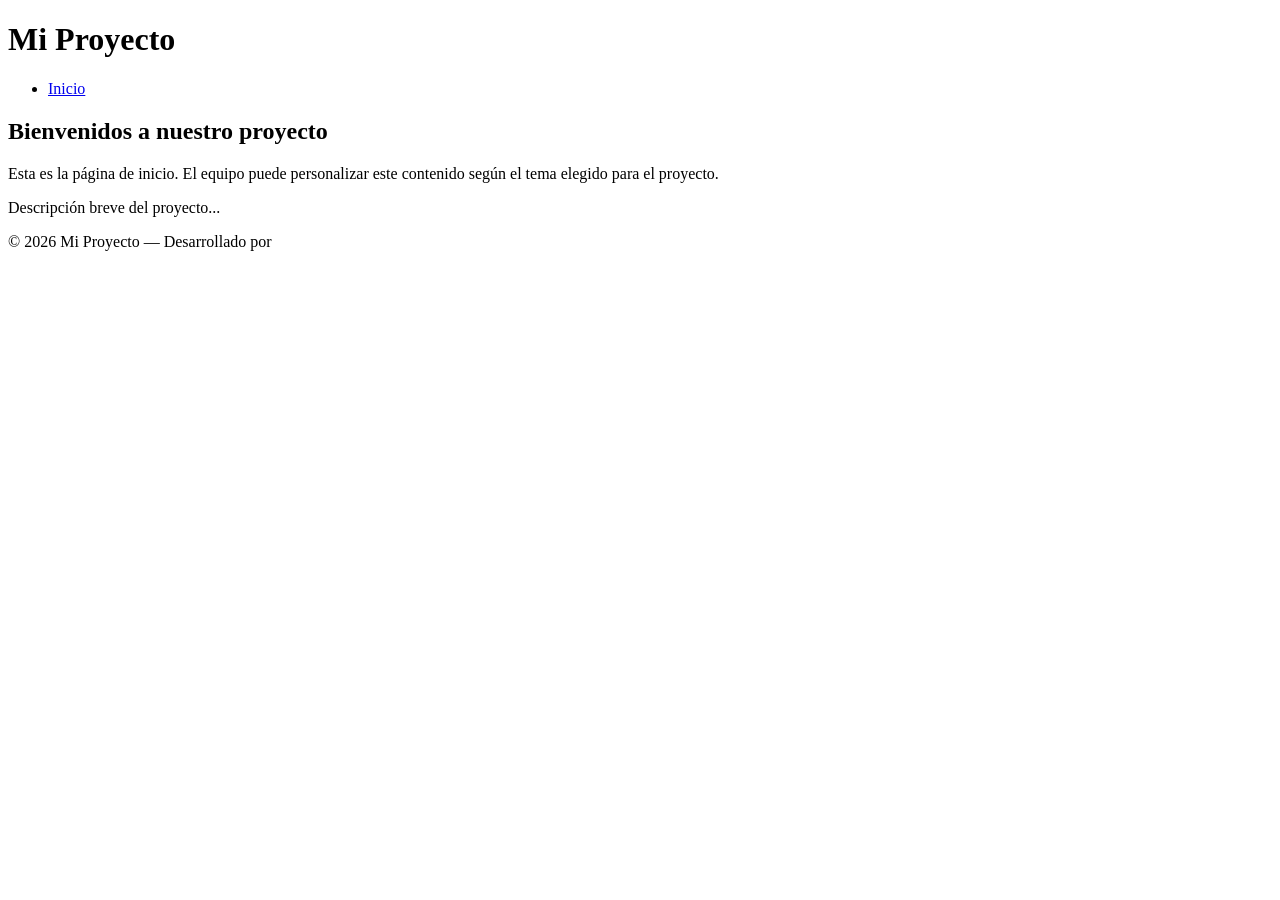
==== index.html @ b7ed2abd "Initial commit" ====
<!DOCTYPE html>
<html lang="es">
<head>
  <meta charset="UTF-8">
  <meta name="viewport" content="width=device-width, initial-scale=1.0">
  <meta name="version" content="1.0.0">
  <title>Mi Proyecto Web</title>
  <!-- Hoja de estilos compartida por todas las páginas del proyecto -->
  <link rel="stylesheet" href="estilos.css">
</head>
<body>

  <!-- ============================================================
       CABECERA Y MENÚ DE NAVEGACIÓN
       - El menú debe enlazar a todas las páginas del proyecto
       - Cada miembro del equipo añadirá su página aquí
       ============================================================ -->
  <header>
    <div class="header-contenido">
      <h1 class="logo">Mi Proyecto</h1>
      <nav>
        <ul>
          <li><a href="index.html">Inicio</a></li>
          <!-- AÑADIR AQUÍ los enlaces a las páginas del equipo -->
          <!-- Ejemplo: <li><a href="about.html">Sobre nosotros</a></li> -->
          <!-- Ejemplo: <li><a href="contacto.html">Contacto</a></li>  -->
        </ul>
      </nav>
    </div>
  </header>

  <!-- ============================================================
       CONTENIDO PRINCIPAL
       - Esta sección es el cuerpo de la página de inicio
       - El equipo puede personalizar el contenido según el tema
       ============================================================ -->
  <main>

    <!-- Sección de bienvenida -->
    <section class="bienvenida">
      <h2>Bienvenidos a nuestro proyecto</h2>
      <p>
        Esta es la página de inicio. El equipo puede personalizar este contenido
        según el tema elegido para el proyecto.
      </p>
      <p>
        <!-- MODIFICAR: Escribid aquí una breve descripción de vuestro proyecto -->
        Descripción breve del proyecto...
      </p>
    </section>

    <!-- Sección de tarjetas / destacados -->
    <section class="tarjetas">
      
    </section>

  </main>

  <!-- ============================================================
       PIE DE PÁGINA
       - Información de contacto, créditos y enlaces secundarios
       ============================================================ -->
  <footer>
    <div class="footer-contenido">
      <p>&copy; 2026 Mi Proyecto &mdash; Desarrollado por</p>
      <!-- AÑADIR: nombres del equipo, enlaces a redes sociales, etc. -->
    </div>
  </footer>

</body>
</html>
---- estilos.css ----
/* ================================================================
   estilos.css — Hoja de estilos compartida del proyecto
   ================================================================
   INSTRUCCIONES:
   - Este fichero es COMÚN a todas las páginas del proyecto.
   - Todos los miembros del equipo añadirán sus estilos aquí.
   - Marcad cada sección con comentarios para tener un código organizado. 
   Por ejemplo como sigue a continuación, pero se puede modificar para adaptarse
   a vuestras necesidades
   ================================================================ */
/* ----------------------------------------------------------------
   1. ESTILOS GENERALES
   ---------------------------------------------------------------- */

/* TODO: Añadir estilos generales (fuente, colores base, márgenes...) */


/* ----------------------------------------------------------------
   2. CABECERA Y NAVEGACIÓN 
   ---------------------------------------------------------------- */

/* ----------------------------------------------------------------
   3. PIE DE PÁGINA (footer)
   ---------------------------------------------------------------- */


/* ----------------------------------------------------------------
   6. ESTILOS ESPECÍFICOS DE CADA PÁGINA
      (añadir una subsección por cada página del equipo)
   ---------------------------------------------------------------- */

/* --- Página: index.html --- */


/* --- Página: xxxxxx.html --- */


/* --- Página:  xxxxxx.html --- */
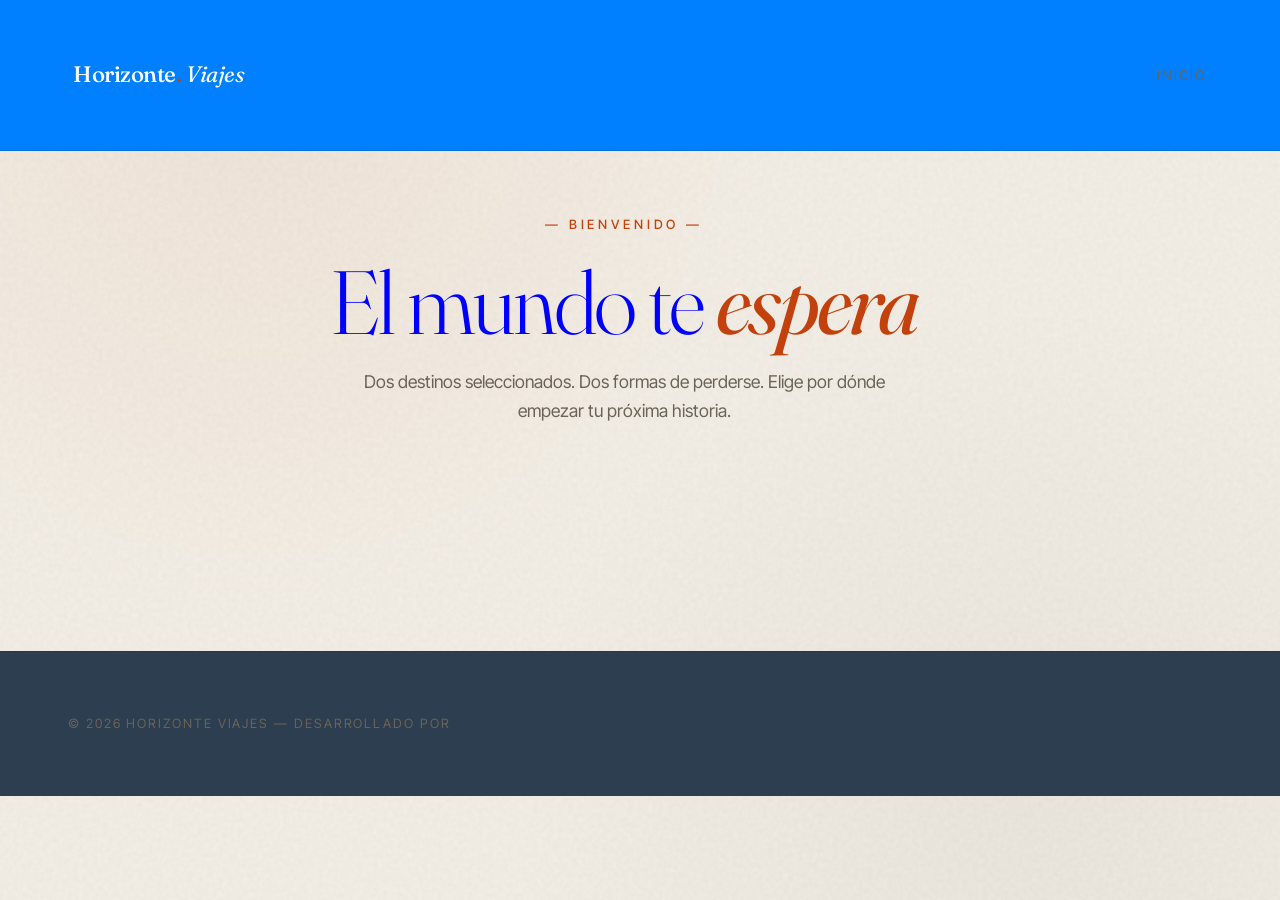
==== commit 63a7d7e5: "se añade el index" ====
--- a/index.html
+++ b/index.html
@@ -4,7 +4,11 @@
   <meta charset="UTF-8">
   <meta name="viewport" content="width=device-width, initial-scale=1.0">
   <meta name="version" content="1.0.0">
-  <title>Mi Proyecto Web</title>
+  <title>Horizonte Viajes</title>
+  <!-- Tipografías de Google Fonts -->
+  <link rel="preconnect" href="https://fonts.googleapis.com">
+  <link rel="preconnect" href="https://fonts.gstatic.com" crossorigin>
+  <link href="https://fonts.googleapis.com/css2?family=Fraunces:ital,opsz,wght@0,9..144,300;0,9..144,500;0,9..144,700;1,9..144,400&family=Inter+Tight:wght@300;400;500;600&display=swap" rel="stylesheet">
   <!-- Hoja de estilos compartida por todas las páginas del proyecto -->
   <link rel="stylesheet" href="estilos.css">
 </head>
@@ -17,7 +21,7 @@
        ============================================================ -->
   <header>
     <div class="header-contenido">
-      <h1 class="logo">Mi Proyecto</h1>
+      <h1 class="logo">Horizonte<span>.</span> <em>Viajes</em></h1>
       <nav>
         <ul>
           <li><a href="index.html">Inicio</a></li>
@@ -38,20 +42,51 @@
 
     <!-- Sección de bienvenida -->
     <section class="bienvenida">
-      <h2>Bienvenidos a nuestro proyecto</h2>
-      <p>
-        Esta es la página de inicio. El equipo puede personalizar este contenido
-        según el tema elegido para el proyecto.
-      </p>
-      <p>
-        <!-- MODIFICAR: Escribid aquí una breve descripción de vuestro proyecto -->
-        Descripción breve del proyecto...
+      <div class="eyebrow">— Bienvenido —</div>
+      <h2>El mundo te <em>espera</em></h2>
+      <p class="subtitulo">
+        Dos destinos seleccionados. Dos formas de perderse.
+        Elige por dónde empezar tu próxima historia.
       </p>
     </section>
 
     <!-- Sección de tarjetas / destacados -->
     <section class="tarjetas">
-      
+
+      <!-- Tarjeta 1: Tokio -->
+      <article class="destino">
+        <img src="https://tse1.mm.bing.net/th/id/OIP.YzsGBfr_up7e6jfvPJNQsAHaE6?rs=1&pid=ImgDetMain&o=7&rm=3" alt="Tokio, Japón">
+        <div class="destino-info">
+          <div class="destino-texto">
+            <span class="numero">— 01</span>
+            <h3>Tokio</h3>
+            <div class="ubicacion">Japón · Asia</div>
+          </div>
+          <div class="flecha">
+            <svg viewBox="0 0 24 24" fill="none" stroke-width="1.5">
+              <path d="M5 12h14M13 6l6 6-6 6" stroke-linecap="round" stroke-linejoin="round"/>
+            </svg>
+          </div>
+        </div>
+      </article>
+
+      <!-- Tarjeta 2: Hawái -->
+      <article class="destino">
+        <img src="https://th.bing.com/th/id/OIP.bGddlQQOZR3_ThwoNHIxfgHaEK?w=304&h=180&c=7&r=0&o=7&pid=1.7&rm=3" alt="Hawái, Estados Unidos">
+        <div class="destino-info">
+          <div class="destino-texto">
+            <span class="numero">— 02</span>
+            <h3>Hawái</h3>
+            <div class="ubicacion">Pacífico · EE.UU.</div>
+          </div>
+          <div class="flecha">
+            <svg viewBox="0 0 24 24" fill="none" stroke-width="1.5">
+              <path d="M5 12h14M13 6l6 6-6 6" stroke-linecap="round" stroke-linejoin="round"/>
+            </svg>
+          </div>
+        </div>
+      </article>
+
     </section>
 
   </main>
@@ -62,7 +97,7 @@
        ============================================================ -->
   <footer>
     <div class="footer-contenido">
-      <p>&copy; 2026 Mi Proyecto &mdash; Desarrollado por</p>
+      <p>&copy; 2026 Horizonte Viajes &mdash; Desarrollado por</p>
       <!-- AÑADIR: nombres del equipo, enlaces a redes sociales, etc. -->
     </div>
   </footer>
--- a/estilos.css
+++ b/estilos.css
@@ -32,7 +32,558 @@
 /* --- Página: index.html --- */
 
 
-/* --- Página: xxxxxx.html --- */
-
-
-/* --- Página:  xxxxxx.html --- */
+/* --- Página: servicios.html --- */
+
+
+.servicios main {
+    flex: 1;
+    padding: 30px;
+    max-width: 1000px;
+    margin: auto;
+}
+
+.servicios section {
+    background-color: white;
+    margin-bottom: 20px;
+    padding: 20px;
+    border-radius: 8px;
+    box-shadow: 0 2px 6px rgba(0,0,0,0.1);
+}
+
+.servicios section h2,
+.servicios section h3 {
+    color: #0d3b66;
+    margin-bottom: 10px;
+}
+
+.servicios section:hover {
+    transform: translateY(-3px);
+    transition: 0.2s;
+}
+
+.servicios footer {
+    background-color: #0d3b66;
+    color: white;
+    text-align: center;
+    padding: 15px;
+    margin-top: auto;
+}
+
+@media (max-width: 768px) {
+    .servicios main {
+        padding: 15px;
+    }
+
+    .servicios nav a {
+        display: block;
+        margin: 5px 0;
+    }
+}
+
+/* --- Página:  about.html --- */
+
+/* RESET */
+*{
+    margin: 0;
+    padding: 0;
+    box-sizing: border-box;
+}
+
+/* BODY */
+body{
+    font-family: Arial, sans-serif;
+    background-color: #f4f4f4;
+    color: #333;
+    line-height: 1.6;
+}
+
+/* HEADER */
+header{
+    background-color: #0080ff;
+    color: white;
+    text-align: center;
+    padding: 25px;
+}
+
+header h1{
+    font-size: 36px;
+}
+
+/* CONTENIDO */
+main{
+    display: flex;
+    justify-content: center;
+    padding: 40px 20px;
+}
+
+.about{
+    background-color: white;
+    max-width: 900px;
+    padding: 35px;
+    border-radius: 10px;
+    box-shadow: 0 0 10px rgba(0,0,0,0.1);
+}
+
+/* TITULOS */
+.about h2{
+    color: #0080ff;
+    margin-bottom: 20px;
+    font-size: 30px;
+}
+
+.about h3{
+    margin-top: 30px;
+    margin-bottom: 15px;
+    color: #444;
+}
+
+/* PARRAFOS */
+.about p{
+    margin-bottom: 15px;
+    font-size: 18px;
+}
+
+/* LISTA */
+.about ul{
+    list-style: none;
+    margin-top: 10px;
+}
+
+.about li{
+    background-color: #f0f7ff;
+    margin-bottom: 10px;
+    padding: 12px;
+    border-left: 5px solid #0080ff;
+    border-radius: 5px;
+    font-size: 17px;
+}
+
+/* FOOTER */
+footer{
+    background-color: #222;
+    color: white;
+    text-align: center;
+    padding: 15px;
+    margin-top: 30px;
+}
+
+/* formulario */
+
+.formulario-form {
+    max-width: 1000px;
+    margin: -50px auto 50px; /* Sube un poco para solapar el hero */
+    padding: 0 20px;
+}
+
+.form-contenido {
+    display: grid;
+    grid-template-columns: 1fr 2fr;
+    background: white;
+    border-radius: 15px;
+    overflow: hidden;
+    box-shadow: 0 15px 35px rgba(0,0,0,0.1);
+}
+
+/* Info lateral */
+.form-info {
+    background-color: #2c3e50;
+    color: white;
+    padding: 40px;
+}
+
+.form-info h3 {
+    margin-bottom: 25px;
+    border-bottom: 2px solid #3498db;
+    display: inline-block;
+    padding-bottom: 5px;
+}
+
+.form-info p {
+    margin-bottom: 20px;
+    font-size: 0.95rem;
+}
+
+/* Campos de entrada */
+.form-campos {
+    padding: 40px;
+}
+
+.form-campos h3 {
+    margin-bottom: 25px;
+    color: #2c3e50;
+}
+
+.campo {
+    margin-bottom: 20px;
+}
+
+.campo label {
+    display: block;
+    margin-bottom: 8px;
+    font-weight: 600;
+    font-size: 0.9rem;
+}
+
+.campo input, .campo textarea {
+    width: 100%;
+    padding: 12px;
+    border: 1px solid #ddd;
+    border-radius: 8px;
+    font-size: 1rem;
+    transition: border-color 0.3s;
+}
+
+.campo input:focus, .campo textarea:focus {
+    outline: none;
+    border-color: #3498db;
+}
+
+/* Botón */
+.btn-enviar {
+    background-color: #3498db;
+    color: white;
+    border: none;
+    padding: 15px 30px;
+    border-radius: 8px;
+    font-size: 1rem;
+    font-weight: bold;
+    cursor: pointer;
+    width: 100%;
+    transition: background 0.3s;
+}
+
+.btn-enviar:hover {
+    background-color: #2980b9;
+}
+
+/* --- Footer --- */
+footer {
+    background-color: #2c3e50;
+    color: #bdc3c7;
+    text-align: center;
+    padding: 30px 20px;
+    margin-top: 50px;
+}
+
+/* --- Responsivo (Móviles) --- */
+@media (max-width: 768px) {
+    .form-contenido {
+        grid-template-columns: 1fr;
+    }
+    
+    .header-contenido {
+        flex-direction: column;
+        gap: 15px;
+    }
+
+    nav ul li {
+        margin: 0 10px;
+    }
+
+    .contacto-hero h2 {
+        font-size: 2rem;
+    }
+}
+/* --- Página: contacto.html --- */
+
+h2 {
+  color: blue;
+}
+
+/* ============================================================
+   HORIZONTE VIAJES — estilos.css
+   Hoja de estilos compartida del proyecto
+   ============================================================ */
+ 
+:root {
+  --bg: #f4efe6;
+  --ink: #1a1a1a;
+  --muted: #6b6357;
+  --accent: #c2410c;
+  --line: rgba(26, 26, 26, 0.15);
+}
+ 
+* {
+  margin: 0;
+  padding: 0;
+  box-sizing: border-box;
+}
+ 
+body {
+  font-family: 'Inter Tight', sans-serif;
+  background: var(--bg);
+  color: var(--ink);
+  min-height: 100vh;
+  overflow-x: hidden;
+  background-image:
+    radial-gradient(circle at 20% 10%, rgba(194, 65, 12, 0.06) 0%, transparent 40%),
+    radial-gradient(circle at 80% 90%, rgba(26, 26, 26, 0.04) 0%, transparent 40%);
+}
+ 
+/* Capa de grano sutil sobre toda la página */
+body::before {
+  content: '';
+  position: fixed;
+  inset: 0;
+  pointer-events: none;
+  opacity: 0.4;
+  z-index: 1;
+  background-image: url("data:image/svg+xml,%3Csvg viewBox='0 0 200 200' xmlns='http://www.w3.org/2000/svg'%3E%3Cfilter id='n'%3E%3CfeTurbulence type='fractalNoise' baseFrequency='0.9' numOctaves='3'/%3E%3CfeColorMatrix values='0 0 0 0 0 0 0 0 0 0 0 0 0 0 0 0 0 0 0.08 0'/%3E%3C/filter%3E%3Crect width='100%25' height='100%25' filter='url(%23n)'/%3E%3C/svg%3E");
+}
+ 
+/* ============================================================
+   CABECERA
+   ============================================================ */
+header {
+  position: relative;
+  z-index: 2;
+  border-bottom: 1px solid var(--line);
+}
+ 
+.header-contenido {
+  padding: 2rem 3rem;
+  display: flex;
+  justify-content: space-between;
+  align-items: center;
+  max-width: 1400px;
+  margin: 0 auto;
+  width: 100%;
+}
+ 
+.logo {
+  font-family: 'Fraunces', serif;
+  font-weight: 500;
+  font-size: 1.4rem;
+  letter-spacing: -0.02em;
+}
+ 
+.logo span {
+  color: var(--accent);
+}
+ 
+.logo em {
+  font-style: italic;
+  font-weight: 400;
+}
+ 
+nav ul {
+  display: flex;
+  gap: 2.5rem;
+  list-style: none;
+}
+ 
+nav a {
+  font-size: 0.85rem;
+  text-transform: uppercase;
+  letter-spacing: 0.15em;
+  color: var(--muted);
+  text-decoration: none;
+  transition: color 0.3s;
+}
+ 
+nav a:hover {
+  color: var(--accent);
+}
+ 
+/* ============================================================
+   CONTENIDO PRINCIPAL
+   ============================================================ */
+main {
+  position: relative;
+  z-index: 2;
+  padding: 4rem 3rem 6rem;
+  max-width: 1400px;
+  margin: 0 auto;
+}
+ 
+/* Sección de bienvenida (hero) */
+.bienvenida {
+  text-align: center;
+  margin-bottom: 5rem;
+  animation: fadeUp 1s ease-out;
+}
+ 
+.eyebrow {
+  font-size: 0.8rem;
+  text-transform: uppercase;
+  letter-spacing: 0.3em;
+  color: var(--accent);
+  margin-bottom: 1.5rem;
+  font-weight: 500;
+}
+ 
+.bienvenida h2 {
+  font-family: 'Fraunces', serif;
+  font-weight: 300;
+  font-size: clamp(2.8rem, 7vw, 6rem);
+  line-height: 0.95;
+  letter-spacing: -0.03em;
+  margin-bottom: 1.5rem;
+}
+ 
+.bienvenida h2 em {
+  font-style: italic;
+  font-weight: 400;
+  color: var(--accent);
+}
+ 
+.subtitulo {
+  font-size: 1.1rem;
+  color: var(--muted);
+  max-width: 540px;
+  margin: 0 auto;
+  line-height: 1.6;
+}
+ 
+/* ============================================================
+   TARJETAS / DESTINOS
+   ============================================================ */
+.tarjetas {
+  display: grid;
+  grid-template-columns: 1fr 1fr;
+  gap: 2rem;
+  margin-top: 4rem;
+}
+ 
+.destino {
+  position: relative;
+  aspect-ratio: 4 / 5;
+  overflow: hidden;
+  cursor: pointer;
+  border-radius: 2px;
+  animation: fadeUp 1s ease-out backwards;
+}
+ 
+.destino:nth-child(1) { animation-delay: 0.2s; }
+.destino:nth-child(2) { animation-delay: 0.4s; }
+ 
+.destino img {
+  position: absolute;
+  inset: 0;
+  width: 100%;
+  height: 100%;
+  object-fit: cover;
+  transition: transform 1.2s cubic-bezier(0.2, 0.8, 0.2, 1);
+}
+ 
+.destino:hover img {
+  transform: scale(1.08);
+}
+ 
+.destino::after {
+  content: '';
+  position: absolute;
+  inset: 0;
+  background: linear-gradient(to top, rgba(0, 0, 0, 0.75) 0%, rgba(0, 0, 0, 0.15) 50%, transparent 100%);
+  pointer-events: none;
+}
+ 
+.destino-info {
+  position: absolute;
+  bottom: 0;
+  left: 0;
+  right: 0;
+  padding: 2.5rem;
+  color: white;
+  z-index: 2;
+  display: flex;
+  justify-content: space-between;
+  align-items: flex-end;
+}
+ 
+.destino-texto .numero {
+  font-family: 'Fraunces', serif;
+  font-style: italic;
+  font-size: 0.9rem;
+  opacity: 0.7;
+  margin-bottom: 0.5rem;
+  display: block;
+}
+ 
+.destino-texto h3 {
+  font-family: 'Fraunces', serif;
+  font-weight: 400;
+  font-size: 2.8rem;
+  letter-spacing: -0.02em;
+  line-height: 1;
+  margin-bottom: 0.5rem;
+}
+ 
+.destino-texto .ubicacion {
+  font-size: 0.85rem;
+  text-transform: uppercase;
+  letter-spacing: 0.2em;
+  opacity: 0.85;
+}
+ 
+.flecha {
+  width: 48px;
+  height: 48px;
+  border: 1px solid rgba(255, 255, 255, 0.5);
+  border-radius: 50%;
+  display: flex;
+  align-items: center;
+  justify-content: center;
+  transition: all 0.4s;
+  flex-shrink: 0;
+}
+ 
+.destino:hover .flecha {
+  background: var(--accent);
+  border-color: var(--accent);
+  transform: rotate(-45deg);
+}
+ 
+.flecha svg {
+  width: 18px;
+  height: 18px;
+  stroke: white;
+}
+ 
+/* ============================================================
+   PIE DE PÁGINA
+   ============================================================ */
+footer {
+  position: relative;
+  z-index: 2;
+  border-top: 1px solid var(--line);
+}
+ 
+.footer-contenido {
+  padding: 2rem 3rem;
+  max-width: 1400px;
+  margin: 0 auto;
+  display: flex;
+  justify-content: space-between;
+  font-size: 0.8rem;
+  color: var(--muted);
+  text-transform: uppercase;
+  letter-spacing: 0.15em;
+}
+ 
+/* ============================================================
+   ANIMACIONES
+   ============================================================ */
+@keyframes fadeUp {
+  from { opacity: 0; transform: translateY(30px); }
+  to   { opacity: 1; transform: translateY(0); }
+}
+ 
+/* ============================================================
+   RESPONSIVE — móvil y tablets pequeñas
+   ============================================================ */
+@media (max-width: 768px) {
+  .header-contenido { padding: 1.5rem; }
+  nav { display: none; }
+  main { padding: 2rem 1.5rem 4rem; }
+  .tarjetas { grid-template-columns: 1fr; gap: 1.5rem; }
+  .destino-info { padding: 1.5rem; }
+  .destino-texto h3 { font-size: 2rem; }
+  .footer-contenido {
+    padding: 1.5rem;
+    flex-direction: column;
+    gap: 0.5rem;
+    text-align: center;
+  }
+}
+ 
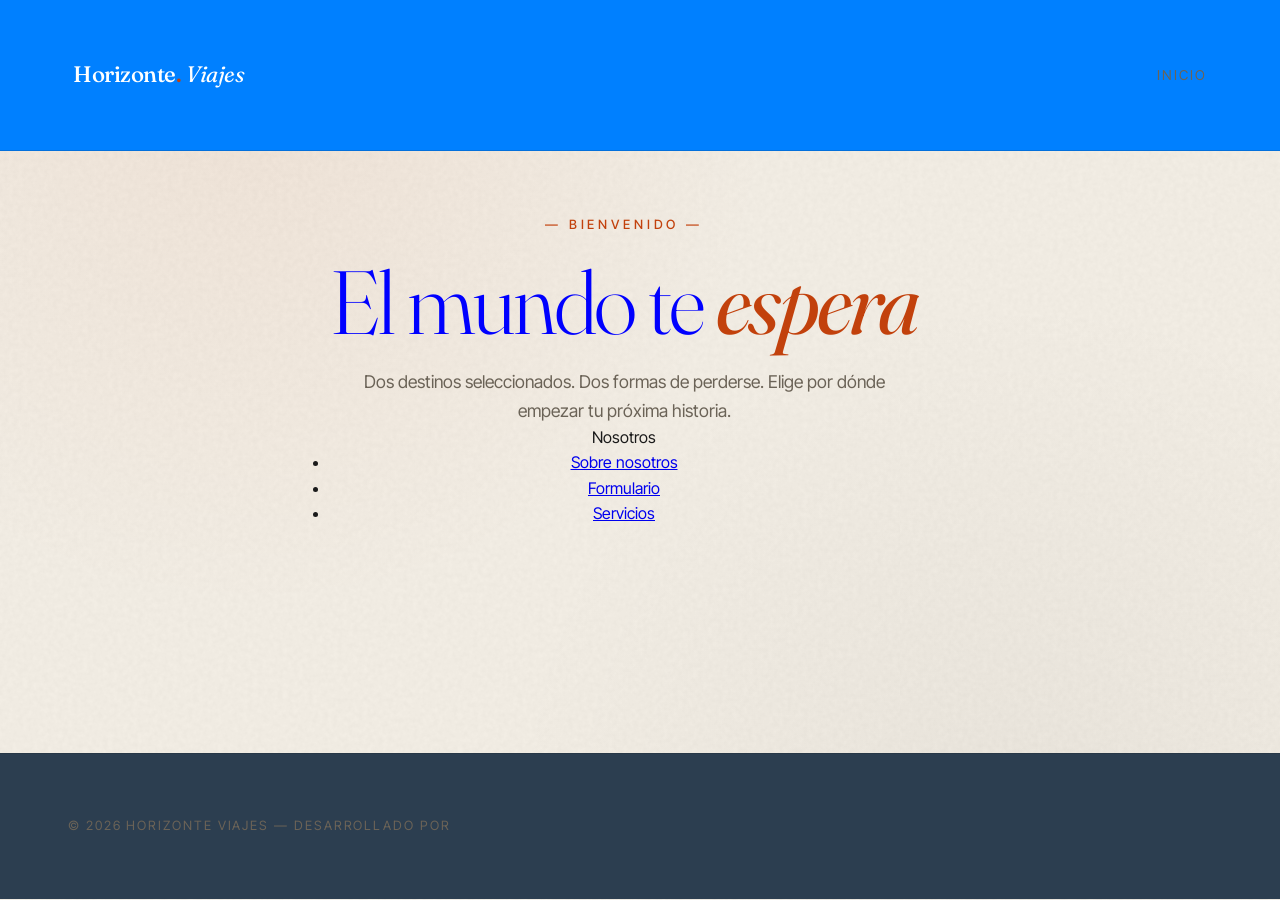
==== commit 2dcba571: "Se añaden los enlaces necesarios a la página Index" ====
--- a/index.html
+++ b/index.html
@@ -48,6 +48,12 @@
         Dos destinos seleccionados. Dos formas de perderse.
         Elige por dónde empezar tu próxima historia.
       </p>
+      <p>Nosotros</p>
+      <ul>
+        <li><a href="about.html">Sobre nosotros</a></li>
+        <li><a href="formulario.html">Formulario</a></li>
+        <li><a href="servicios.html">Servicios</a></li>
+      </ul>
     </section>
 
     <!-- Sección de tarjetas / destacados -->
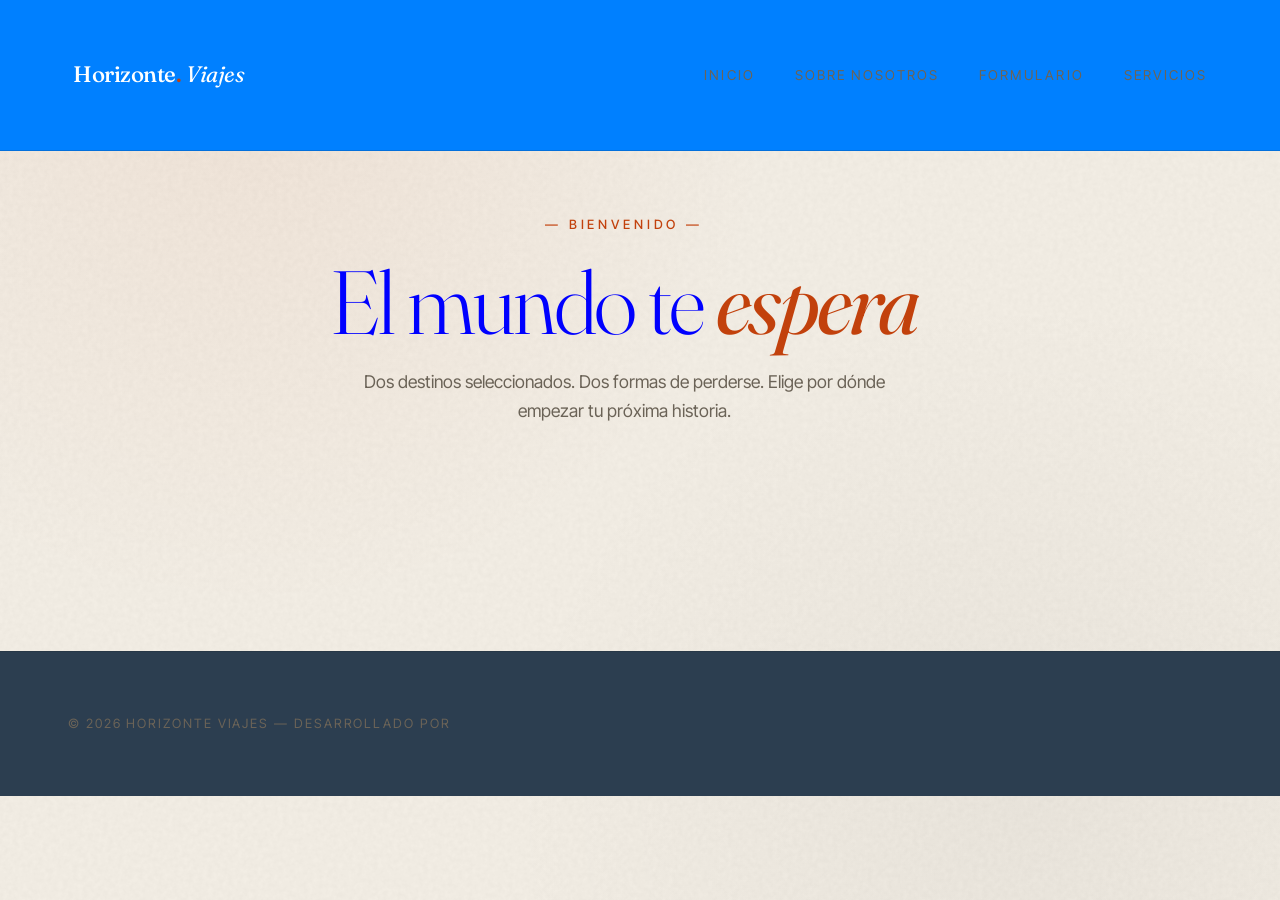
==== commit e0c838ac: "Se modifican los enlaces en Index." ====
--- a/index.html
+++ b/index.html
@@ -25,9 +25,9 @@
       <nav>
         <ul>
           <li><a href="index.html">Inicio</a></li>
-          <!-- AÑADIR AQUÍ los enlaces a las páginas del equipo -->
-          <!-- Ejemplo: <li><a href="about.html">Sobre nosotros</a></li> -->
-          <!-- Ejemplo: <li><a href="contacto.html">Contacto</a></li>  -->
+          <li><a href="about.html">Sobre nosotros</a></li>
+          <li><a href="formulario.html">Formulario</a></li>
+          <li><a href="servicios.html">Servicios</a></li>
         </ul>
       </nav>
     </div>
@@ -48,12 +48,6 @@
         Dos destinos seleccionados. Dos formas de perderse.
         Elige por dónde empezar tu próxima historia.
       </p>
-      <p>Nosotros</p>
-      <ul>
-        <li><a href="about.html">Sobre nosotros</a></li>
-        <li><a href="formulario.html">Formulario</a></li>
-        <li><a href="servicios.html">Servicios</a></li>
-      </ul>
     </section>
 
     <!-- Sección de tarjetas / destacados -->
